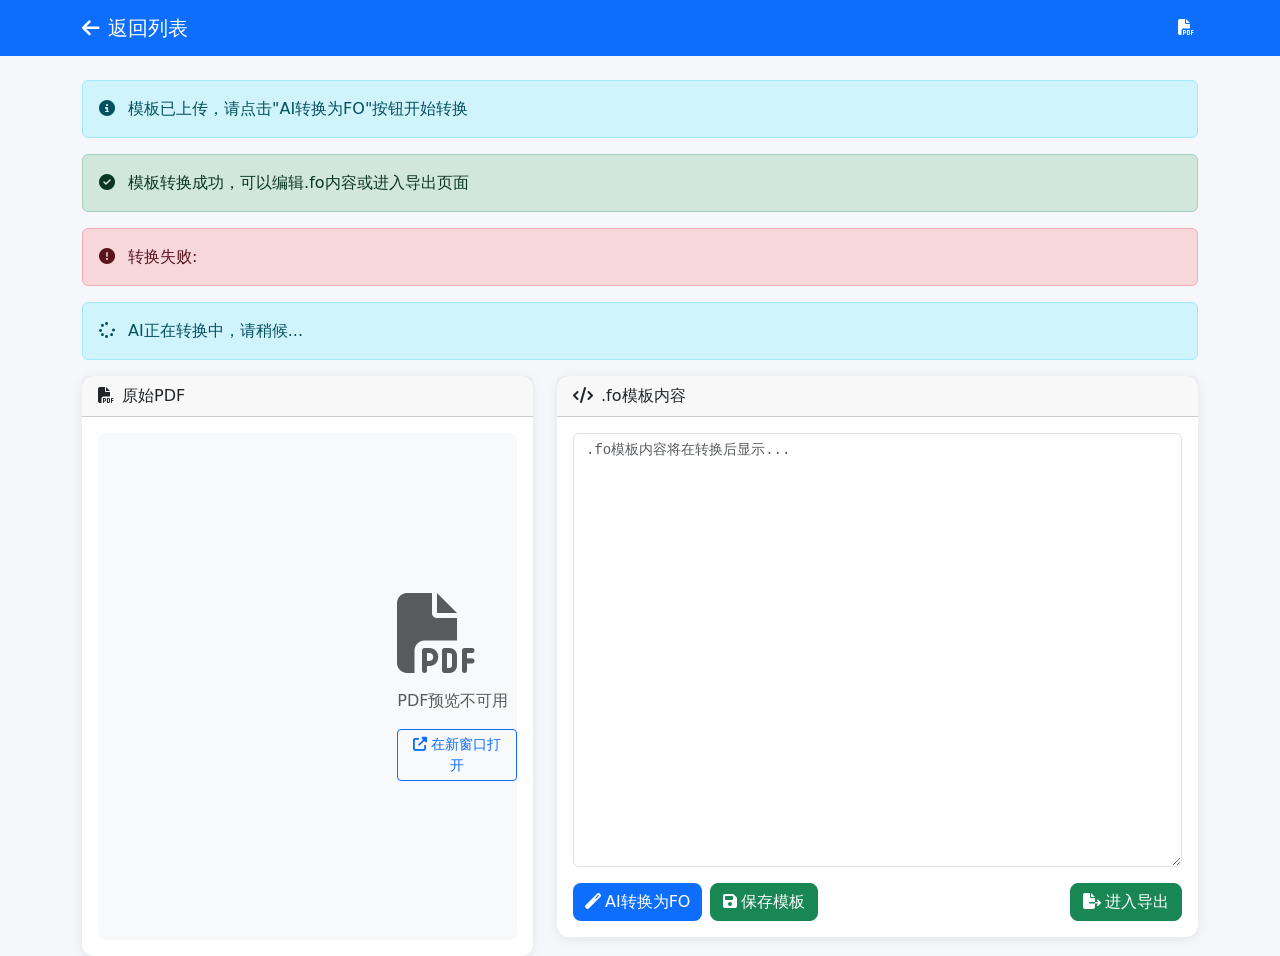
==== product/pdf-export/src/main/resources/templates/detail.html @ 548d9aeb "feat：pdf-export" ====
<!DOCTYPE html>
<html xmlns:th="http://www.thymeleaf.org">
<head>
    <meta charset="UTF-8">
    <meta name="viewport" content="width=device-width, initial-scale=1.0">
    <title th:text="${template.name} + ' - 模板详情'">模板详情</title>
    <link href="https://cdn.jsdelivr.net/npm/bootstrap@5.3.2/dist/css/bootstrap.min.css" rel="stylesheet">
    <link href="https://cdnjs.cloudflare.com/ajax/libs/font-awesome/6.5.1/css/all.min.css" rel="stylesheet">
    <style>
        body { background-color: #f5f7fa; }
        .card { border: none; border-radius: 12px; box-shadow: 0 2px 12px rgba(0,0,0,0.08); }
        .btn-primary { background: #0d6efd; border: none; border-radius: 8px; }
        .btn-success { border-radius: 8px; }
        .badge-uploaded { background: #6c757d; }
        .badge-converting { background: #0dcaf0; }
        .badge-converted { background: #198754; }
        .badge-error { background: #dc3545; }
        .status-indicator { display: inline-block; width: 10px; height: 10px; border-radius: 50%; margin-right: 8px; }
        .status-converting { background: #0dcaf0; animation: pulse 1.5s infinite; }
        .status-converted { background: #198754; }
        .status-error { background: #dc3545; }
        @keyframes pulse {
            0%, 100% { opacity: 1; }
            50% { opacity: 0.5; }
        }
        .code-editor { font-family: 'Consolas', 'Monaco', monospace; font-size: 14px; line-height: 1.5; }
        .pdf-preview { background: #f8f9fa; border-radius: 8px; min-height: 400px; display: flex; align-items: center; justify-content: center; }
    </style>
</head>
<body>
    <!-- 导航栏 -->
    <nav class="navbar navbar-expand-lg navbar-dark bg-primary">
        <div class="container">
            <a class="navbar-brand" href="/">
                <i class="fas fa-arrow-left me-2"></i>返回列表
            </a>
            <span class="navbar-text text-white">
                <i class="fas fa-file-pdf me-1"></i>
                <span th:text="${template.name}"></span>
            </span>
        </div>
    </nav>

    <div class="container mt-4">
        <!-- 状态提示 -->
        <div class="alert alert-info" th:if="${template.status == 'UPLOADED'}">
            <i class="fas fa-info-circle me-2"></i>
            模板已上传，请点击"AI转换为FO"按钮开始转换
        </div>
        <div class="alert alert-success" th:if="${template.status == 'CONVERTED'}">
            <i class="fas fa-check-circle me-2"></i>
            模板转换成功，可以编辑.fo内容或进入导出页面
        </div>
        <div class="alert alert-danger" th:if="${template.status == 'ERROR'}">
            <i class="fas fa-exclamation-circle me-2"></i>
            转换失败: <span th:text="${template.errorMsg}"></span>
        </div>
        <div class="alert alert-info" th:if="${template.status == 'CONVERTING'}">
            <i class="fas fa-spinner fa-spin me-2"></i>
            AI正在转换中，请稍候...
        </div>

        <div class="row">
            <!-- PDF预览 -->
            <div class="col-md-5">
                <div class="card">
                    <div class="card-header">
                        <i class="fas fa-file-pdf me-2"></i>原始PDF
                    </div>
                    <div class="card-body">
                        <div class="pdf-preview">
                            <div th:if="${pdfUrl}">
                                <iframe th:src="${pdfUrl}" width="100%" height="500" style="border: none;"></iframe>
                            </div>
                            <div th:unless="${pdfUrl}" class="text-muted">
                                <i class="fas fa-file-pdf fa-5x mb-3"></i>
                                <p>PDF预览不可用</p>
                                <a th:href="${pdfUrl}" class="btn btn-sm btn-outline-primary" target="_blank">
                                    <i class="fas fa-external-link-alt me-1"></i>在新窗口打开
                                </a>
                            </div>
                        </div>
                    </div>
                </div>
            </div>

            <!-- FO模板编辑 -->
            <div class="col-md-7">
                <div class="card">
                    <div class="card-header d-flex justify-content-between align-items-center">
                        <span><i class="fas fa-code me-2"></i>.fo模板内容</span>
                        <span class="badge" th:classappend="${'badge-' + template.status.toLowerCase()}" 
                              th:text="${template.status}"></span>
                    </div>
                    <div class="card-body">
                        <form id="foForm">
                            <textarea id="foContent" name="foContent" class="form-control code-editor" rows="20" 
                                      th:text="${template.foContent ?: ''}"
                                      placeholder=".fo模板内容将在转换后显示..."></textarea>
                        </form>
                        
                        <div class="mt-3 d-flex gap-2">
                            <button type="button" class="btn btn-primary" id="convertBtn" 
                                    th:disabled="${template.status == 'CONVERTING'}"
                                    onclick="convertTemplate()">
                                <i class="fas fa-magic me-1"></i>AI转换为FO
                            </button>
                            <button type="button" class="btn btn-success" id="saveBtn" 
                                    th:disabled="${template.foContent == null}"
                                    onclick="saveFo()">
                                <i class="fas fa-save me-1"></i>保存模板
                            </button>
                            <a th:if="${template.status == 'CONVERTED'}" 
                               th:href="@{/export/{id}(id=${template.id})}" 
                               class="btn btn-success ms-auto">
                                <i class="fas fa-file-export me-1"></i>进入导出
                            </a>
                        </div>
                        
                        <div id="convertProgress" class="mt-3" style="display: none;">
                            <div class="spinner-border text-primary" role="status">
                                <span class="visually-hidden">Loading...</span>
                            </div>
                            <span class="ms-2">正在调用AI转换，请稍候...</span>
                        </div>
                    </div>
                </div>
            </div>
        </div>
    </div>

    <script src="https://cdn.jsdelivr.net/npm/bootstrap@5.3.2/dist/js/bootstrap.bundle.min.js"></script>
    <script th:inline="javascript">
        const templateId = [[${template.id}]];
        
        async function convertTemplate() {
            if (!confirm('确定要使用AI转换PDF为.fo模板吗？\n注意：此操作需要访问外部AI服务，可能需要一定时间。')) return;
            
            const convertBtn = document.getElementById('convertBtn');
            const progress = document.getElementById('convertProgress');
            
            convertBtn.disabled = true;
            progress.style.display = 'block';
            
            try {
                const response = await fetch(`/api/template/${templateId}/convert`, {
                    method: 'POST'
                });
                const result = await response.json();
                
                if (result.success) {
                    document.getElementById('foContent').value = result.data.foContent;
                    alert('转换成功！');
                    location.reload();
                } else {
                    alert('转换失败: ' + result.message);
                    location.reload();
                }
            } catch (error) {
                alert('转换失败: ' + error.message);
                location.reload();
            }
        }
        
        async function saveFo() {
            const foContent = document.getElementById('foContent').value;
            
            try {
                const response = await fetch(`/api/template/${templateId}/fo`, {
                    method: 'PUT',
                    headers: { 'Content-Type': 'application/json' },
                    body: JSON.stringify({ foContent })
                });
                const result = await response.json();
                
                if (result.success) {
                    alert('保存成功！');
                } else {
                    alert('保存失败: ' + result.message);
                }
            } catch (error) {
                alert('保存失败: ' + error.message);
            }
        }
    </script>
</body>
</html>
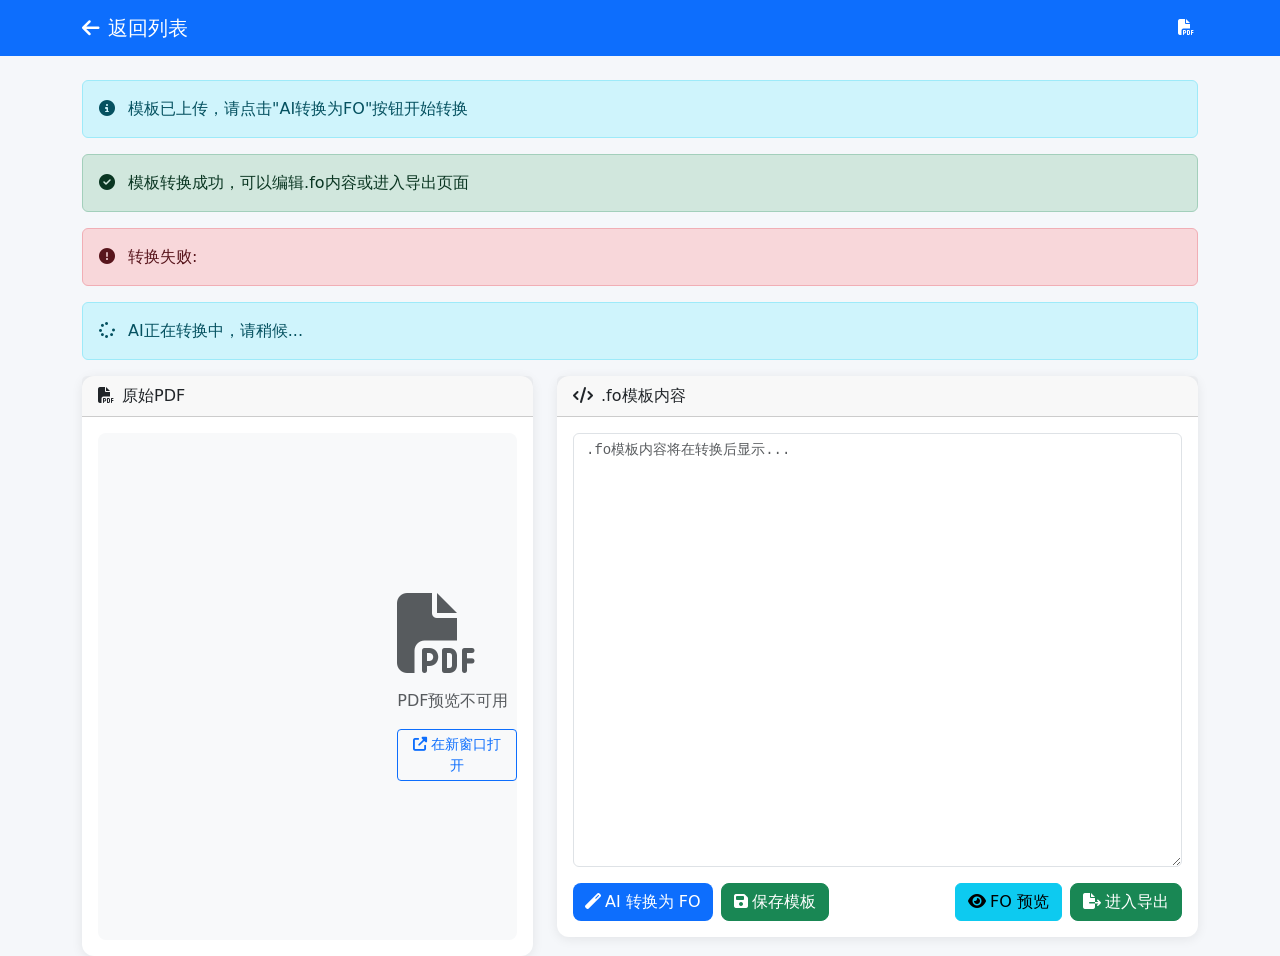
==== commit b1bba817: "feat：pdf-export-update" ====
--- a/product/pdf-export/src/main/resources/templates/detail.html
+++ b/product/pdf-export/src/main/resources/templates/detail.html
@@ -103,7 +103,7 @@
                             <button type="button" class="btn btn-primary" id="convertBtn" 
                                     th:disabled="${template.status == 'CONVERTING'}"
                                     onclick="convertTemplate()">
-                                <i class="fas fa-magic me-1"></i>AI转换为FO
+                                <i class="fas fa-magic me-1"></i>AI 转换为 FO
                             </button>
                             <button type="button" class="btn btn-success" id="saveBtn" 
                                     th:disabled="${template.foContent == null}"
@@ -111,8 +111,13 @@
                                 <i class="fas fa-save me-1"></i>保存模板
                             </button>
                             <a th:if="${template.status == 'CONVERTED'}" 
+                               th:href="@{/template/{id}/preview(id=${template.id})}" 
+                               class="btn btn-info ms-auto">
+                                <i class="fas fa-eye me-1"></i>FO 预览
+                            </a>
+                            <a th:if="${template.status == 'CONVERTED'}" 
                                th:href="@{/export/{id}(id=${template.id})}" 
-                               class="btn btn-success ms-auto">
+                               class="btn btn-success">
                                 <i class="fas fa-file-export me-1"></i>进入导出
                             </a>
                         </div>
